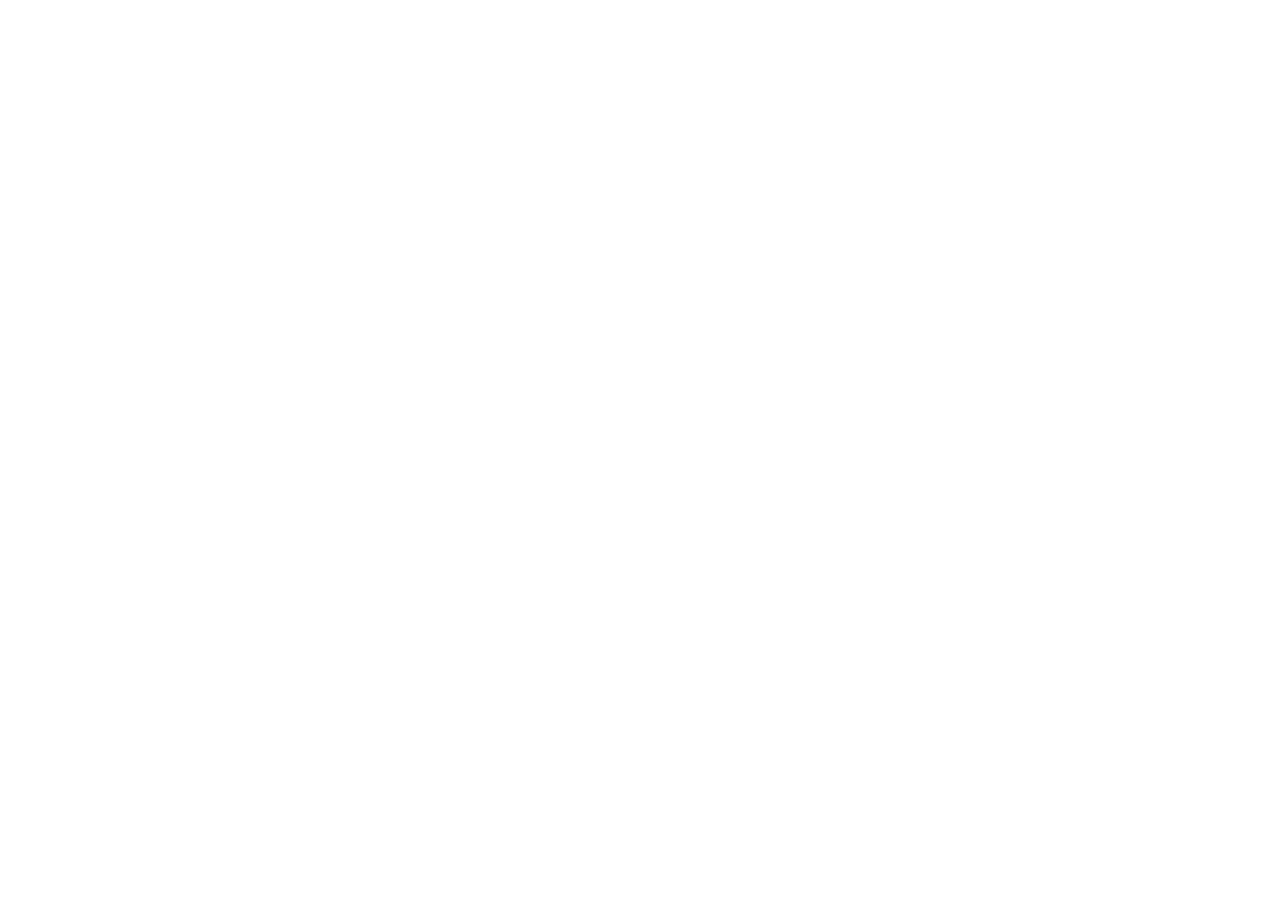
==== index.html @ 3a01ad14 "first commit" ====
<!DOCTYPE html>
<met charset="utf-8">
<style>
text {
  font: 10px sans-serif;
  fill: white;
}

circle {
  stroke: #000;
  stroke-width: .5px;
}

/*body {
        background-color: #636363;
        padding-left: 50px;
      }*/
</style>

<body>
<script src="http://d3js.org/d3.v3.min.js"></script>
<script src="colorbrewer.js"></script>
<script src="http://d3js.org/topojson.v1.min.js"></script>
<script>

// D3 Bubble Chart 

var width = 960, height = 500, padding = 1.5, clusterPadding = 6, format = d3.format(",d");


var clusters = new Array(2);

var colorPos = d3.scale.quantize()
				.range(["#d0d1e6","#a6bddb","#74a9cf","#3690c0","#0570b0","#034e7b"]);

var colorNeg = d3.scale.quantize()
			.range(["#fb6a4a","#ef3b2c","#cb181d","#a50f15","#67000d"]);

var svg = d3.select('body').append('svg')
				.attr('width', width)
				.attr('height', height)
				.attr("class", "bubble");

var bubble = d3.layout.pack()
	.size([width, height])
	.value(function(d) {return d.size;})
	.sort(function(a, b) {
	return (a.value + b.value)
	}) 
	.padding(1.5);



var dataset
// generate data with calculated layout values
d3.json("goalDiff_data.json", function(error, root) {
	var node = svg.selectAll(".node")
		.data(bubble.nodes(processData(root))
		.filter(function(d) { return !d.children; }))
		.enter()
		.append("g")
		.attr("class", "node") 
		.attr("transform", function(d) { return "translate(" + d.x + "," + d.y + ")"; });

		dataset = bubble.nodes(processData(root))

clusters[0] = {cluster: 0, radius: 15};
clusters[1] = {cluster: 1, radius: 15};
		
var force = d3.layout.force()
	.nodes(node)
	.size([width, height])
	.gravity(.02)
	.charge(0)
	.on("tick", tick)
	.start()
	
colorPos.domain([
				d3.min(bubble.nodes(processData(root)), function(d) { 
					if (d.val == "positive")
						return d.value;
						 }),
				d3.max(bubble.nodes(processData(root)), 
						function(d) {
						if (d.val == "positive")
						 return d.value; })
				]);

colorNeg.domain([
				d3.min(bubble.nodes(processData(root)), function(d) { 
					if (d.val == "negative")
						return d.value;
						 }),
				d3.max(bubble.nodes(processData(root)), 
						function(d) {
						if (d.val == "negative")
						 return d.value; })
				]);

  node.append("title")
      .text(function(d) {
      if (d.val == "positive")
      	return d.className + ": " + format(d.value - 1); 
      else
      	return d.className + ": " + format(-(d.value - 1));
      	 });

  node.append("circle")
      .attr("r", function(d) { return d.r; })
      .style("fill", function(d) {
      	if (d.val == "positive") {
	       return colorPos(d.value);}
		else
			return colorNeg(d.value);	   
	        });

  node.append("text")
      .attr("dy", ".3em")
      .style("text-anchor", "middle")
      .text(function(d) { return d.className.substring(0, d.r / 3); });

function tick(e) {
	node
		.each(cluster(10 * e.alpha * e.alpha ))
		.each(collide(.5))
		.attr("cx", function(d) { return d.x; })
		attr("cy", function(d) { return d.y; });
}

function cluster(alpha) {
  return function(d) {
    var cluster = clusters[d.cluster];
    if (cluster === d) return;
    var x = d.x - cluster.x,
        y = d.y - cluster.y,
        l = Math.sqrt(x * x + y * y),
        r = d.radius + cluster.radius;
    if (l != r) {
      l = (l - r) / l * alpha;
      d.x -= x *= l;
      d.y -= y *= l;
      cluster.x += x;
      cluster.y += y;
    }
  };
};
});



function processData(data) {
var obj = data;
var newDataSet = [];

for(var prop in obj) {
	// console.log({name: prop, className: prop.toLowerCase(), size: Number(obj[prop])})
	if (Number(obj[prop]) < 0) {
		posNum = Number(obj[prop]) * -1;
      newDataSet.push({name: prop, className: prop.toLowerCase(), size: posNum, val: 'negative', cluster: 1})
	  }
	else
		newDataSet.push({name: prop, className: prop.toLowerCase(), size: Number(obj[prop]) + 1, val: 'positive', cluster: 2})
  // 
}
return {children: newDataSet};
}



</script>
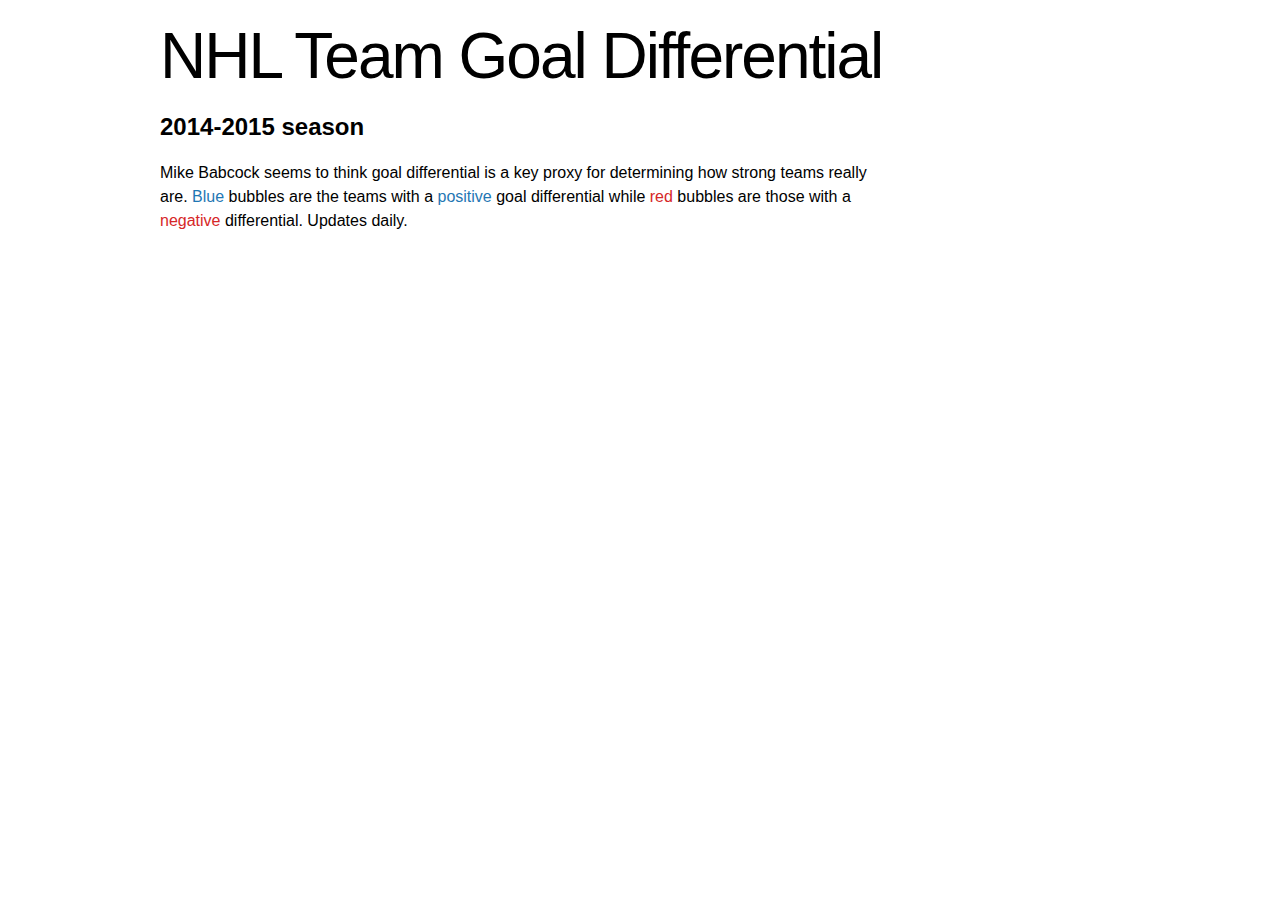
==== commit 4ac884fc: "updated tooltip and added opener" ====
--- a/index.html
+++ b/index.html
@@ -1,132 +1,200 @@
 <!DOCTYPE html>
-<met charset="utf-8">
+<meta charset="utf-8">
+<link rel="stylesheet" href="main.css"> 
+
 <style>
+
 text {
   font: 10px sans-serif;
-  fill: white;
-}
-
-circle {
-  stroke: #000;
-  stroke-width: .5px;
-}
-
-/*body {
-        background-color: #636363;
-        padding-left: 50px;
-      }*/
+
+}
+
+#tooltip {
+        position: absolute;
+        width: auto;
+        height: auto;
+        padding: 10px;
+        background-color: white;
+        -webkit-border-radius: 10px;
+        -moz-border-radius: 10px;
+        border-radius: 10px;
+        -webkit-box-shadow: 4px 4px 10px rgba(0, 0, 0, 0.4);
+        -moz-box-shadow: 4px 4px 10px rgba(0, 0, 0, 0.4);
+        box-shadow: 4px 4px 10px rgba(0, 0, 0, 0.4);
+        pointer-events: none;
+}
+
+#tooltip.hidden {
+	display: none;
+}
+
+#tooltip p {
+	margin: 0;
+	font-family: sans-serif;;
+	font-size: 16px;
+	line-height: 20px;
+}
+
 </style>
-
 <body>
+	
+<h1>NHL Team Goal Differential</h1>
+<h2>2014-2015 season</h2>
+<p>Mike Babcock seems to think goal differential is a key proxy for determining how strong teams really are.<span style="color:#1f77b4"> Blue</span> bubbles are the teams with a <span style="color:#1f77b4">positive</span> goal differential while <span style="color:#d62728">red</span> bubbles are those with a <span style="color:#d62728">negative</span> differential. Updates daily.</p>
+
+<div id = "tooltip" class="hidden">
+		<span id="goalDiff">0</spam>
+	</div>
 <script src="http://d3js.org/d3.v3.min.js"></script>
-<script src="colorbrewer.js"></script>
-<script src="http://d3js.org/topojson.v1.min.js"></script>
 <script>
 
-// D3 Bubble Chart 
-
-var width = 960, height = 500, padding = 1.5, clusterPadding = 6, format = d3.format(",d");
-
-
-var clusters = new Array(2);
-
-var colorPos = d3.scale.quantize()
-				.range(["#d0d1e6","#a6bddb","#74a9cf","#3690c0","#0570b0","#034e7b"]);
-
-var colorNeg = d3.scale.quantize()
-			.range(["#fb6a4a","#ef3b2c","#cb181d","#a50f15","#67000d"]);
-
-var svg = d3.select('body').append('svg')
-				.attr('width', width)
-				.attr('height', height)
-				.attr("class", "bubble");
-
-var bubble = d3.layout.pack()
-	.size([width, height])
-	.value(function(d) {return d.size;})
-	.sort(function(a, b) {
-	return (a.value + b.value)
-	}) 
-	.padding(1.5);
-
-
-
-var dataset
-// generate data with calculated layout values
-d3.json("goalDiff_data.json", function(error, root) {
-	var node = svg.selectAll(".node")
-		.data(bubble.nodes(processData(root))
-		.filter(function(d) { return !d.children; }))
-		.enter()
-		.append("g")
-		.attr("class", "node") 
-		.attr("transform", function(d) { return "translate(" + d.x + "," + d.y + ")"; });
-
-		dataset = bubble.nodes(processData(root))
-
-clusters[0] = {cluster: 0, radius: 15};
-clusters[1] = {cluster: 1, radius: 15};
-		
+var width = 960,
+    height = 600,
+    padding = 1.5, // separation between same-color nodes
+    clusterPadding = 6, // separation between different-color nodes
+    maxRadius = 20;
+
+var format = d3.format(",d");
+
+var n = 30, // total number of nodes
+    m = 2; // number of distinct clusters
+
+var color = d3.scale.ordinal()
+    .domain(d3.range(m))
+    .range(["#1f77b4","#d62728"]);
+
+// The largest node for each cluster.
+var clusters = new Array(m);
+
+var test;
+
+
+d3.json("goalDiff_data.json", function(error, dat) {
+
+	var nodes = [];
+
+	for (prop in dat){
+		dat[prop] = Number(dat[prop]);
+		if (dat[prop] < 0) {
+			nodes.push({
+				team: prop,
+				goalDiff: dat[prop],
+				cluster: 1,
+				radius: Math.sqrt((dat[prop] -1) * -1)/2 * maxRadius
+				});
+		}else{
+			nodes.push({
+				team: prop,
+				goalDiff: dat[prop],
+				cluster: 2,
+				radius: Math.sqrt((dat[prop] +1)) /2* maxRadius
+				});
+		};
+	};
+
+	// build up each cluster
+	nodes.forEach(function(d) {
+		clusters[d.cluster] = d;
+	});
+
+
+
+// Use the pack layout to initialize node positions.
+d3.layout.pack()
+    .sort(null)
+    .size([width, height])
+    .children(function(d) { return d.values; })
+    .value(function(d) { return d.radius * d.radius; })
+    .nodes({values: d3.nest()
+      .key(function(d) { return d.cluster; })
+      .entries(nodes)});
+
 var force = d3.layout.force()
-	.nodes(node)
-	.size([width, height])
-	.gravity(.02)
-	.charge(0)
-	.on("tick", tick)
-	.start()
-	
-colorPos.domain([
-				d3.min(bubble.nodes(processData(root)), function(d) { 
-					if (d.val == "positive")
-						return d.value;
-						 }),
-				d3.max(bubble.nodes(processData(root)), 
-						function(d) {
-						if (d.val == "positive")
-						 return d.value; })
-				]);
-
-colorNeg.domain([
-				d3.min(bubble.nodes(processData(root)), function(d) { 
-					if (d.val == "negative")
-						return d.value;
-						 }),
-				d3.max(bubble.nodes(processData(root)), 
-						function(d) {
-						if (d.val == "negative")
-						 return d.value; })
-				]);
-
-  node.append("title")
-      .text(function(d) {
-      if (d.val == "positive")
-      	return d.className + ": " + format(d.value - 1); 
-      else
-      	return d.className + ": " + format(-(d.value - 1));
-      	 });
-
-  node.append("circle")
-      .attr("r", function(d) { return d.r; })
-      .style("fill", function(d) {
-      	if (d.val == "positive") {
-	       return colorPos(d.value);}
-		else
-			return colorNeg(d.value);	   
-	        });
-
-  node.append("text")
-      .attr("dy", ".3em")
-      .style("text-anchor", "middle")
-      .text(function(d) { return d.className.substring(0, d.r / 3); });
+    .nodes(nodes)
+    .size([width, height])
+    .gravity(.02)
+    .charge(0)
+    .on("tick", tick)
+    .start();
+
+var svg = d3.select("body").append("svg")
+    .attr("width", width)
+    .attr("height", height);
+
+var node = svg.selectAll("circle")
+    .data(nodes)
+  .enter().append("circle")
+    .style("fill", function(d) { return color(d.cluster); })
+    .call(force.drag)
+    .on("mouseover", function(d){
+    	var xPosition = parseFloat(d3.select(this).attr("cx"))
+    	var yPosition = parseFloat(d3.select(this).attr("cy"))
+    	console.log(xPosition)
+    	//Update the tooltip position and value
+    	d3.select("#tooltip")
+    		.style("left", xPosition + "px")
+    		.style("top", yPosition + 200 + "px")
+    		.select("#goalDiff")
+    		.text(d.team + ": " + format(d.goalDiff));
+
+		//Show the tooltip
+		d3.select("#tooltip").classed("hidden", false);
+    })
+    .on("mouseout", function() {
+    	//Hide tooltip
+    	d3.select("#tooltip").classed("hidden", true);
+    });
+
+
+
+// node.append("text")
+//       .attr("dy", ".3em")
+//       .style("text-anchor", "middle")
+//       .text(function(d) { return d.team.substring(0, d.r / 3); });
+var labels = svg.selectAll("text")
+	//***NEW
+	.data(nodes)
+	.enter()
+	.append("text")
+	.attr("dy", ".3em")
+	.style("text-anchor", "middle")
+	.attr({"x":function(d){
+		return d.x;},
+	"y":function(d){
+		return d.y;}})
+	.text(function(d){return d.team.substring(0, d.r / 2);})
+	.call(force.drag);
+
+// node.append("title")
+// 	.text(function(d) {
+// 		if (d.val == "positive")
+// 			return d.team + ": " + format(d.goalDiff); 
+// 		else
+// 			return d.team + ": " + format(d.goalDiff);
+// 			 });
+
+
+node.transition()
+    .duration(750)
+    .delay(function(d, i) { return i * 5; })
+    .attrTween("r", function(d) {
+      var i = d3.interpolate(0, d.radius);
+      return function(t) { return d.radius = i(t); };
+    });
+
 
 function tick(e) {
-	node
-		.each(cluster(10 * e.alpha * e.alpha ))
-		.each(collide(.5))
-		.attr("cx", function(d) { return d.x; })
-		attr("cy", function(d) { return d.y; });
-}
-
+  node
+      .each(cluster(10 * e.alpha * e.alpha))
+      .each(collide(.5))
+      .attr("cx", function(d) { return d.x; })
+      .attr("cy", function(d) { return d.y; });
+
+	labels.attr("x", function(d) { return d.x; })
+		.attr("y", function(d) { return d.y; });
+}
+
+// Move d to be adjacent to the cluster node.
 function cluster(alpha) {
   return function(d) {
     var cluster = clusters[d.cluster];
@@ -143,28 +211,35 @@
       cluster.y += y;
     }
   };
-};
+
+}
+
+// Resolves collisions between d and all other circles.
+function collide(alpha) {
+  var quadtree = d3.geom.quadtree(nodes);
+  return function(d) {
+    var r = d.radius + maxRadius + Math.max(padding, clusterPadding),
+        nx1 = d.x - r,
+        nx2 = d.x + r,
+        ny1 = d.y - r,
+        ny2 = d.y + r;
+    quadtree.visit(function(quad, x1, y1, x2, y2) {
+      if (quad.point && (quad.point !== d)) {
+        var x = d.x - quad.point.x,
+            y = d.y - quad.point.y,
+            l = Math.sqrt(x * x + y * y),
+            r = d.radius + quad.point.radius + (d.cluster === quad.point.cluster ? padding : clusterPadding);
+        if (l < r) {
+          l = (l - r) / l * alpha;
+          d.x -= x *= l;
+          d.y -= y *= l;
+          quad.point.x += x;
+          quad.point.y += y;
+        }
+      }
+      return x1 > nx2 || x2 < nx1 || y1 > ny2 || y2 < ny1;
+    });
+  };
+}
 });
-
-
-
-function processData(data) {
-var obj = data;
-var newDataSet = [];
-
-for(var prop in obj) {
-	// console.log({name: prop, className: prop.toLowerCase(), size: Number(obj[prop])})
-	if (Number(obj[prop]) < 0) {
-		posNum = Number(obj[prop]) * -1;
-      newDataSet.push({name: prop, className: prop.toLowerCase(), size: posNum, val: 'negative', cluster: 1})
-	  }
-	else
-		newDataSet.push({name: prop, className: prop.toLowerCase(), size: Number(obj[prop]) + 1, val: 'positive', cluster: 2})
-  // 
-}
-return {children: newDataSet};
-}
-
-
-
-</script>+</script>
--- a/main.css
+++ b/main.css
@@ -0,0 +1,125 @@
+html {
+  min-width: 1040px;
+}
+
+body {
+  font-family: "Helvetica Neue", Helvetica, sans-serif;
+  margin: 1em auto 4em auto;
+  position: relative;
+  tab-size: 2;
+  width: 960px;
+}
+
+
+
+h1 {
+  font-size: 64px;
+  font-weight: 300;
+  letter-spacing: -2px;
+  margin: .3em 0 .1em 0;
+}
+
+/*h2 {
+  margin-top: 2em;
+}
+*/
+h1, h2 {
+  text-rendering: optimizeLegibility;
+}
+
+h2 a {
+  color: #ccc;
+  left: -20px;
+  position: absolute;
+  width: 740px;
+}
+
+.date {
+  color: #aaa;
+  margin-left: 1em;
+}
+
+footer {
+  margin-top: 8em;
+}
+
+aside {
+  font-size: small;
+  left: 780px;
+  position: absolute;
+  text-align: right;
+  width: 180px;
+}
+
+p {
+  line-height: 1.5em;
+  width: 720px;
+}
+
+blockquote {
+  width: 640px;
+}
+
+li {
+  width: 680px;
+}
+
+a {
+  color: steelblue;
+}
+
+a:not(:hover) {
+  text-decoration: none;
+}
+
+pre, code, textarea {
+  font-family: "Menlo", monospace;
+  line-height: normal;
+}
+
+textarea {
+  font-size: 100%;
+}
+
+pre {
+  border-left: solid 2px #ccc;
+  padding-left: 18px;
+  margin: 2em 0 2em -20px;
+  width: 960px;
+  overflow-x: auto;
+}
+
+.html .value,
+.javascript .string,
+.javascript .regexp {
+  color: #756bb1;
+}
+
+.html .tag,
+.css .tag,
+.javascript .keyword {
+  color: #3182bd;
+}
+
+aside,
+.comment {
+  color: #636363;
+}
+
+.html .doctype,
+.javascript .number {
+  color: #31a354;
+}
+
+.html .attribute,
+.css .attribute,
+.javascript .class,
+.javascript .special {
+  color: #e6550d;
+}
+
+iframe {
+  width: 960px;
+  height: 500px;
+  border: 1px solid #DEDEDE;
+}
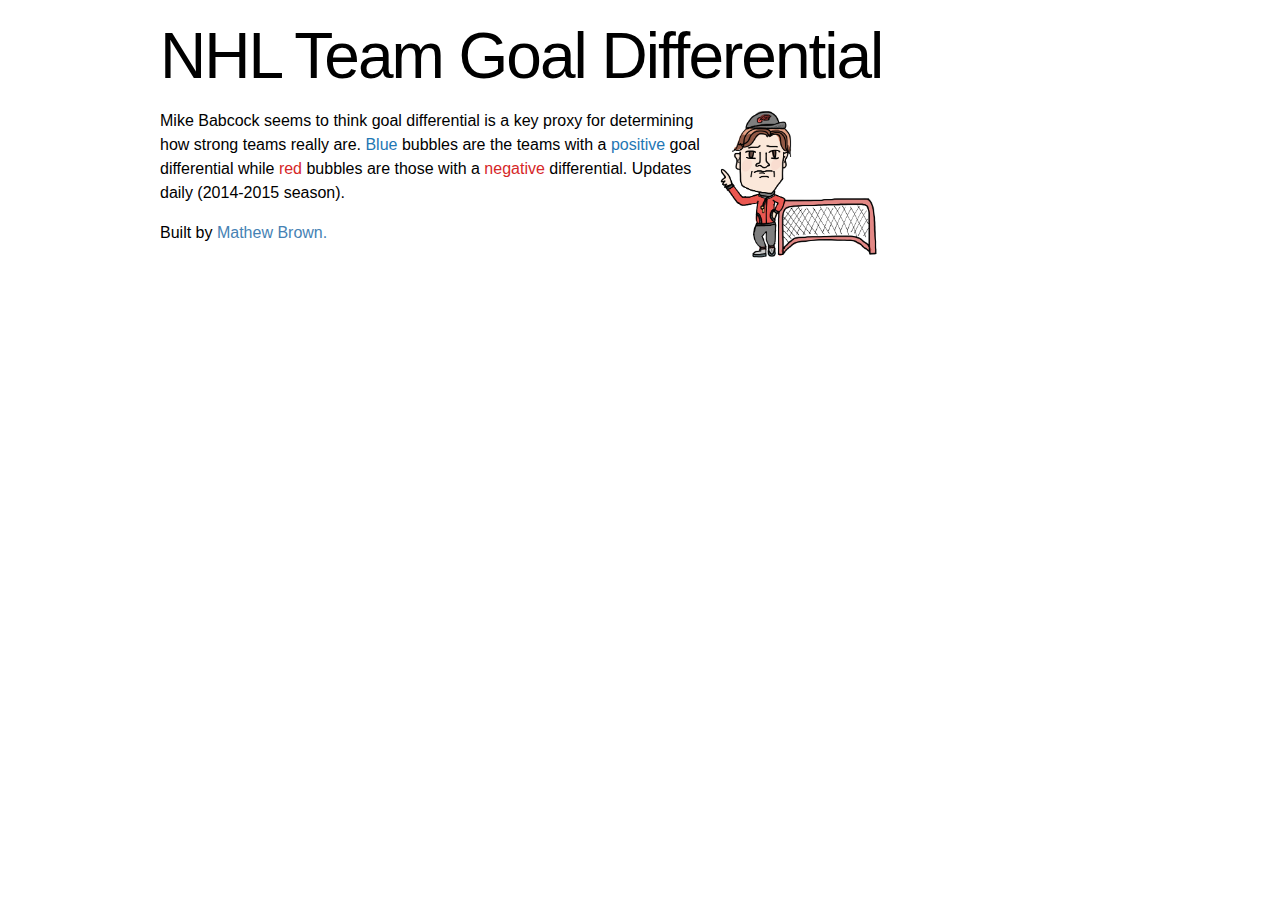
==== commit c4489f5f: "deploy" ====
--- a/index.html
+++ b/index.html
@@ -3,6 +3,7 @@
 <link rel="stylesheet" href="main.css"> 
 
 <style>
+
 
 text {
   font: 10px sans-serif;
@@ -37,15 +38,15 @@
 
 </style>
 <body>
-	
 <h1>NHL Team Goal Differential</h1>
-<h2>2014-2015 season</h2>
-<p>Mike Babcock seems to think goal differential is a key proxy for determining how strong teams really are.<span style="color:#1f77b4"> Blue</span> bubbles are the teams with a <span style="color:#1f77b4">positive</span> goal differential while <span style="color:#d62728">red</span> bubbles are those with a <span style="color:#d62728">negative</span> differential. Updates daily.</p>
+<p><img src="babs.png" align="right" height="150">Mike Babcock seems to think goal differential is a key proxy for determining how strong teams really are. <span style="color:#1f77b4"> Blue</span> bubbles are the teams with a <span style="color:#1f77b4">positive</span> goal differential while <span style="color:#d62728">red</span> bubbles are those with a <span style="color:#d62728">negative</span> differential. Updates daily (2014-2015 season).</p>
+
 
 <div id = "tooltip" class="hidden">
 		<span id="goalDiff">0</spam>
 	</div>
 <script src="http://d3js.org/d3.v3.min.js"></script>
+<div>
 <script>
 
 var width = 960,
@@ -243,3 +244,7 @@
 }
 });
 </script>
+</div>
+	<footer>
+<p>Built by <a href="http://mbrownshoes.github.io/#/">Mathew Brown.</a><p>
+</footer>--- a/main.css
+++ b/main.css
@@ -27,21 +27,21 @@
   text-rendering: optimizeLegibility;
 }
 
-h2 a {
+/*h2 a {
   color: #ccc;
   left: -20px;
   position: absolute;
   width: 740px;
-}
+}*/
 
-.date {
+/*.date {
   color: #aaa;
   margin-left: 1em;
 }
 
 footer {
   margin-top: 8em;
-}
+}*/
 
 aside {
   font-size: small;
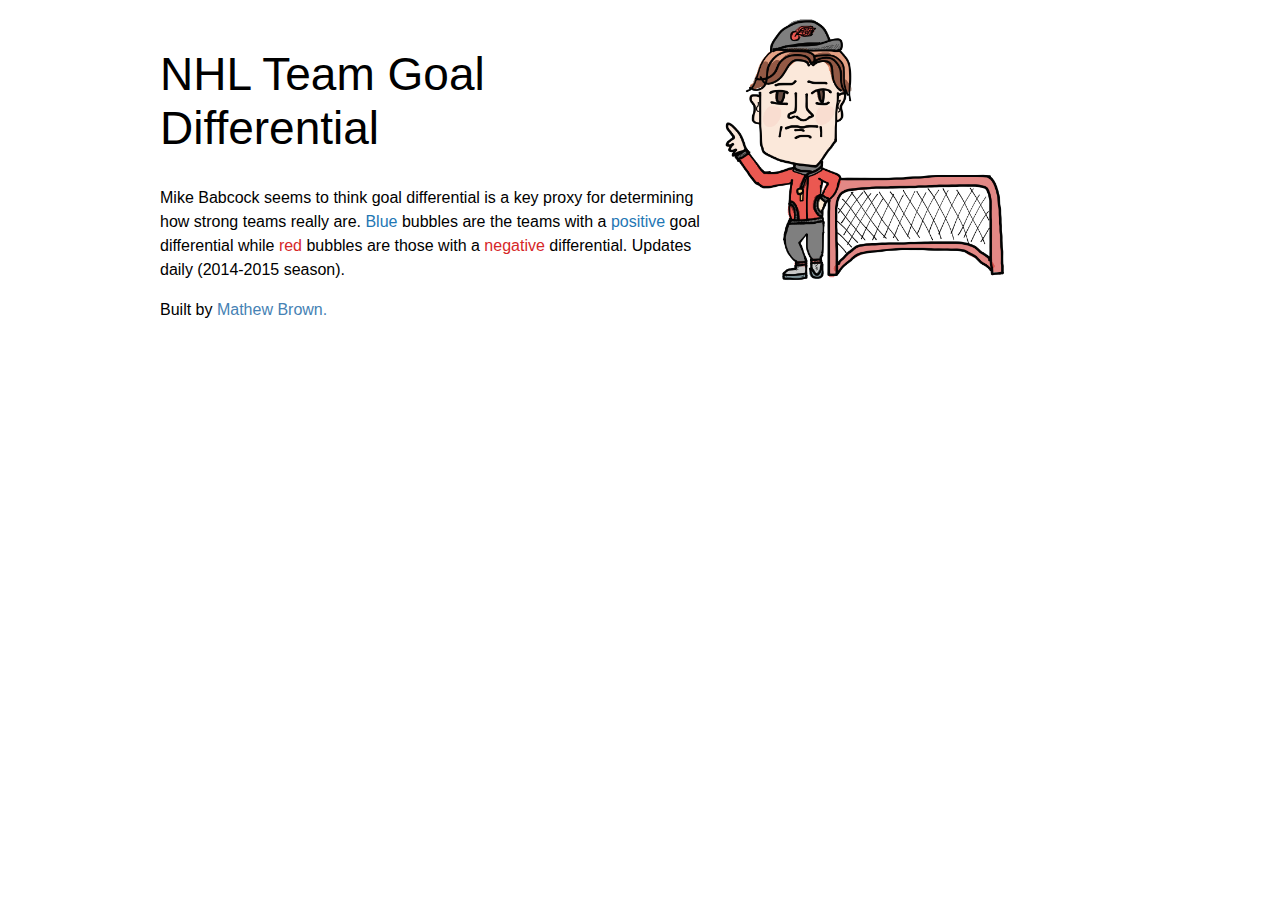
==== commit 4e0480af: "all done for now" ====
--- a/index.html
+++ b/index.html
@@ -38,8 +38,19 @@
 
 </style>
 <body>
-<h1>NHL Team Goal Differential</h1>
-<p><img src="babs.png" align="right" height="150">Mike Babcock seems to think goal differential is a key proxy for determining how strong teams really are. <span style="color:#1f77b4"> Blue</span> bubbles are the teams with a <span style="color:#1f77b4">positive</span> goal differential while <span style="color:#d62728">red</span> bubbles are those with a <span style="color:#d62728">negative</span> differential. Updates daily (2014-2015 season).</p>
+	<div id="wrapper">
+    <div id="leftcolumn">
+        <h1>NHL Team Goal Differential</h1>
+<p>Mike Babcock seems to think goal differential is a key proxy for determining how strong teams really are. <span style="color:#1f77b4"> Blue</span> bubbles are the teams with a <span style="color:#1f77b4">positive</span> goal differential while <span style="color:#d62728">red</span> bubbles are those with a <span style="color:#d62728">negative</span> differential. Updates daily (2014-2015 season).</p>
+<p>Built by <a href="http://mbrownshoes.github.io/#/">Mathew Brown.</a><p>
+    </div>
+    <div id="rightcolumn">
+        <img src="babs.png" width="300"/>
+
+    </div>
+</div>
+
+
 
 
 <div id = "tooltip" class="hidden">
@@ -130,7 +141,6 @@
     .on("mouseover", function(d){
     	var xPosition = parseFloat(d3.select(this).attr("cx"))
     	var yPosition = parseFloat(d3.select(this).attr("cy"))
-    	console.log(xPosition)
     	//Update the tooltip position and value
     	d3.select("#tooltip")
     		.style("left", xPosition + "px")
@@ -185,14 +195,17 @@
 
 
 function tick(e) {
+
   node
-      .each(cluster(10 * e.alpha * e.alpha))
+      .each(cluster(10 * e.alpha* e.alpha))
       .each(collide(.5))
       .attr("cx", function(d) { return d.x; })
       .attr("cy", function(d) { return d.y; });
 
 	labels.attr("x", function(d) { return d.x; })
 		.attr("y", function(d) { return d.y; });
+
+
 }
 
 // Move d to be adjacent to the cluster node.
@@ -211,8 +224,12 @@
       cluster.x += x;
       cluster.y += y;
     }
+ //    if (cluster.cluster == 2){
+	// 	cluster.y -= .05;
+	// }
+	// else
+	// 	cluster.y += .05;
   };
-
 }
 
 // Resolves collisions between d and all other circles.
@@ -237,6 +254,7 @@
           quad.point.x += x;
           quad.point.y += y;
         }
+   
       }
       return x1 > nx2 || x2 < nx1 || y1 > ny2 || y2 < ny1;
     });
@@ -245,6 +263,4 @@
 });
 </script>
 </div>
-	<footer>
-<p>Built by <a href="http://mbrownshoes.github.io/#/">Mathew Brown.</a><p>
-</footer>+
--- a/main.css
+++ b/main.css
@@ -13,10 +13,8 @@
 
 
 h1 {
-  font-size: 64px;
+  font-size: 46px;
   font-weight: 300;
-  letter-spacing: -2px;
-  margin: .3em 0 .1em 0;
 }
 
 /*h2 {
@@ -27,21 +25,16 @@
   text-rendering: optimizeLegibility;
 }
 
-/*h2 a {
-  color: #ccc;
-  left: -20px;
-  position: absolute;
-  width: 740px;
-}*/
 
-/*.date {
-  color: #aaa;
-  margin-left: 1em;
+#leftcolumn, #rightcolumn {
+    float: left;
 }
-
-footer {
-  margin-top: 8em;
-}*/
+#leftcolumn {
+     width: 550px;
+}
+#rightcolumn {
+     width: 250px;
+}
 
 aside {
   font-size: small;
@@ -53,7 +46,6 @@
 
 p {
   line-height: 1.5em;
-  width: 720px;
 }
 
 blockquote {
@@ -89,37 +81,4 @@
   overflow-x: auto;
 }
 
-.html .value,
-.javascript .string,
-.javascript .regexp {
-  color: #756bb1;
-}
 
-.html .tag,
-.css .tag,
-.javascript .keyword {
-  color: #3182bd;
-}
-
-aside,
-.comment {
-  color: #636363;
-}
-
-.html .doctype,
-.javascript .number {
-  color: #31a354;
-}
-
-.html .attribute,
-.css .attribute,
-.javascript .class,
-.javascript .special {
-  color: #e6550d;
-}
-
-iframe {
-  width: 960px;
-  height: 500px;
-  border: 1px solid #DEDEDE;
-}
